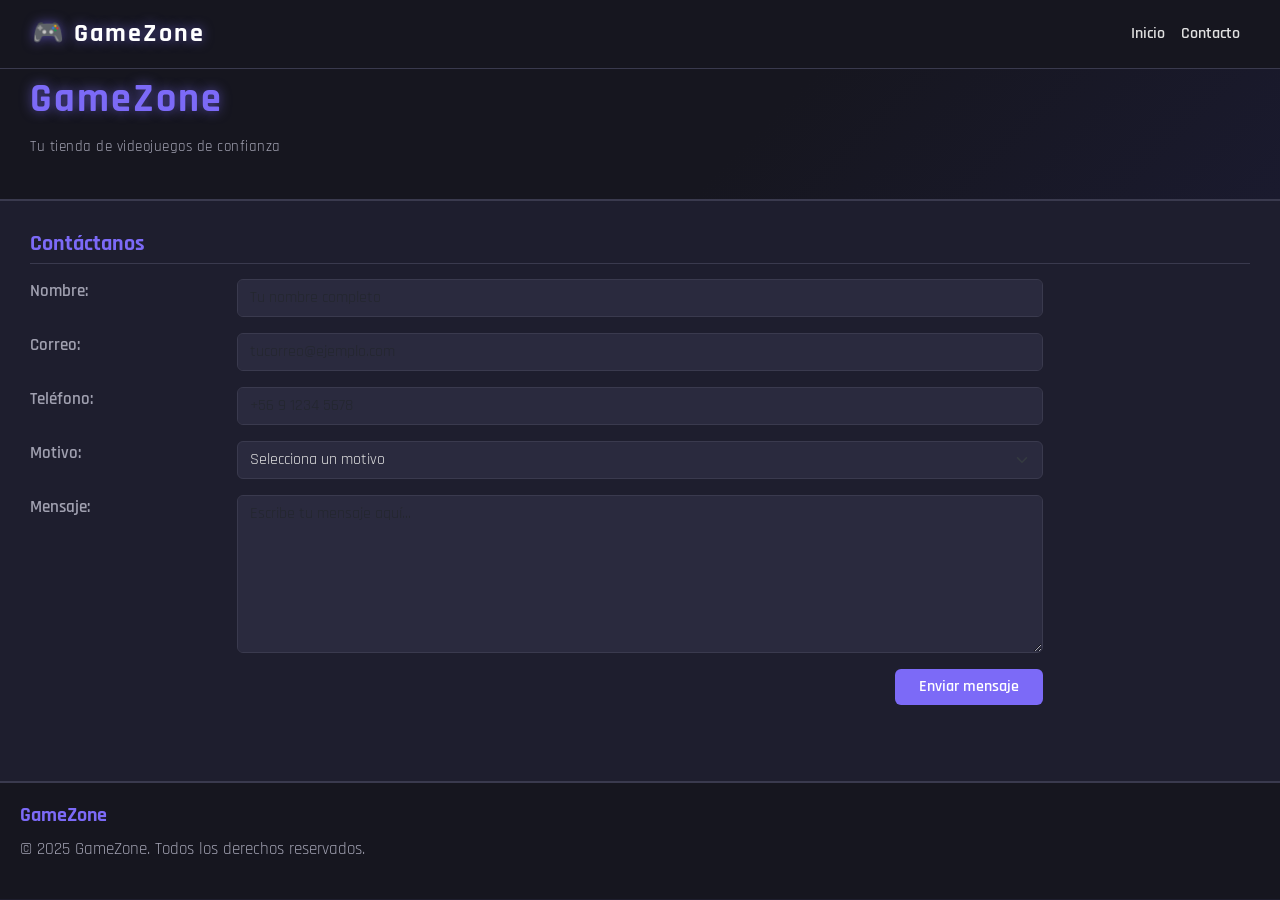
==== contacto.html @ 183e689b "página de contacto dedicada y limpiar formulario del index" ====
<!DOCTYPE html>
<html lang="es">

<head>
    <meta charset="UTF-8">
    <meta name="viewport" content="width=device-width, initial-scale=1.0">
    <title>Contacto | GameZone</title>

    <!-- Bootstrap 5 CSS -->
    <link href="https://cdn.jsdelivr.net/npm/bootstrap@5.3.3/dist/css/bootstrap.min.css" rel="stylesheet">

    <!-- Estilos propios -->
    <link rel="stylesheet" href="./css/styles.css">

    <style>
        /* Estilos específicos del formulario */
        .form-control,
        .form-select {
            background-color: var(--color-fondo-card);
            color: var(--color-texto);
            border-color: var(--color-borde);
        }

        .form-control:focus,
        .form-select:focus {
            background-color: var(--color-fondo-card);
            color: var(--color-texto);
            border-color: var(--color-acento);
            box-shadow: 0 0 0 0.2rem rgba(124, 106, 247, 0.25);
        }

        .form-select option {
            background-color: var(--color-fondo-card);
        }

        .form-label {
            color: var(--color-texto-secundario);
            font-weight: 600;
        }

        #mensaje-enviado {
            display: none;
            color: var(--color-acento);
            font-weight: 600;
            margin-top: 12px;
        }
    </style>
</head>

<body>
    <div class="principal">

        <!-- Navbar -->
        <nav id="navbar-principal" class="navbar navbar-expand-lg fixed-top">
            <div class="container-fluid">
                <a class="navbar-brand text-white fw-bold" href="./index.html">
                    🎮 GameZone
                </a>
                <button class="navbar-toggler" type="button" data-bs-toggle="collapse"
                    data-bs-target="#menuNav">
                    <span class="navbar-toggler-icon"></span>
                </button>
                <div class="collapse navbar-collapse" id="menuNav">
                    <ul class="navbar-nav ms-auto">
                        <li class="nav-item">
                            <a class="nav-link" href="./index.html">Inicio</a>
                        </li>
                        <li class="nav-item">
                            <a class="nav-link active" href="./contacto.html">Contacto</a>
                        </li>
                    </ul>
                </div>
            </div>
        </nav>

        <!-- Header -->
        <header>
            <p class="site-title">GameZone</p>
            <p class="site-description">Tu tienda de videojuegos de confianza</p>
        </header>

        <!-- Contenido principal -->
        <div class="contenido">
            <main>
                <section>
                    <h2>Contáctanos</h2>

                    <div class="container-fluid px-0">

                        <!-- Nombre -->
                        <div class="row mb-3">
                            <div class="col-12 col-md-2">
                                <label class="form-label" for="input-nombre">Nombre:</label>
                            </div>
                            <div class="col-12 col-md-8">
                                <input type="text" id="input-nombre" class="form-control"
                                    placeholder="Tu nombre completo">
                            </div>
                        </div>

                        <!-- Correo -->
                        <div class="row mb-3">
                            <div class="col-12 col-md-2">
                                <label class="form-label" for="input-email">Correo:</label>
                            </div>
                            <div class="col-12 col-md-8">
                                <input type="email" id="input-email" class="form-control"
                                    placeholder="tucorreo@ejemplo.com">
                            </div>
                        </div>

                        <!-- Teléfono -->
                        <div class="row mb-3">
                            <div class="col-12 col-md-2">
                                <label class="form-label" for="input-telefono">Teléfono:</label>
                            </div>
                            <div class="col-12 col-md-8">
                                <input type="tel" id="input-telefono" class="form-control"
                                    placeholder="+56 9 1234 5678">
                            </div>
                        </div>

                        <!-- Motivo -->
                        <div class="row mb-3">
                            <div class="col-12 col-md-2">
                                <label class="form-label" for="select-motivo">Motivo:</label>
                            </div>
                            <div class="col-12 col-md-8">
                                <select id="select-motivo" class="form-select">
                                    <option value="" disabled selected>Selecciona un motivo</option>
                                    <option value="consulta">Consulta</option>
                                    <option value="reclamo">Reclamo</option>
                                    <option value="soporte">Soporte técnico</option>
                                    <option value="despacho">Problema con despacho</option>
                                    <option value="devolucion">Devolución o reembolso</option>
                                    <option value="sugerencia">Sugerencia</option>
                                    <option value="otro">Otro</option>
                                </select>
                            </div>
                        </div>

                        <!-- Mensaje -->
                        <div class="row mb-3">
                            <div class="col-12 col-md-2">
                                <label class="form-label" for="input-mensaje">Mensaje:</label>
                            </div>
                            <div class="col-12 col-md-8">
                                <textarea id="input-mensaje" class="form-control" rows="6"
                                    placeholder="Escribe tu mensaje aquí..."></textarea>
                            </div>
                        </div>

                        <!-- Botón enviar -->
                        <div class="row mb-3">
                            <div class="col-12 col-md-10 d-flex justify-content-end">
                                <button id="btn-enviar" type="button" class="btn btn-gamezone px-4">
                                    Enviar mensaje
                                </button>
                            </div>
                        </div>

                        <!-- Mensaje de confirmación -->
                        <div class="row">
                            <div class="col-12 col-md-10">
                                <p id="mensaje-enviado">✔ ¡Mensaje enviado! Te responderemos a la brevedad.</p>
                            </div>
                        </div>

                    </div>
                </section>
            </main>
        </div>

        <!-- Footer -->
        <footer>
            <h2>GameZone</h2>
            <p>© 2025 GameZone. Todos los derechos reservados.</p>
        </footer>

    </div>

    <!-- Bootstrap 5 JS -->
    <script src="https://cdn.jsdelivr.net/npm/bootstrap@5.3.3/dist/js/bootstrap.bundle.min.js"></script>

    <!-- JS del formulario -->
    <script src="./js/contacto.js"></script>
</body>

</html>
---- css/styles.css ----
/* --- Importación de fuente desde Google Fonts --- */
@import url('https://fonts.googleapis.com/css2?family=Rajdhani:wght@400;500;600;700&display=swap');

/* --- Variables de paleta de colores --- */
:root {
    --color-fondo: #1e1e2e;
    --color-fondo-nav: #16161f;
    --color-fondo-card: #2a2a3e;
    --color-fondo-header: #16161f;
    --color-texto: #e0e0e0;
    --color-texto-secundario: #a0a0b0;
    --color-acento: #7c6af7;
    --color-acento-hover: #5f4fd6;
    --color-borde: #3a3a4e;
}

* {
    box-sizing: border-box;
}

body {
    font-family: 'Rajdhani', Arial, sans-serif;
    font-size: 17px;
    margin: 0;
    padding: 0;
    background-color: var(--color-fondo);
    color: var(--color-texto);
}

.principal {
    display: flex;
    flex-direction: column;
}

/* Espacio para que el contenido no quede bajo la navbar fija */
header {
    padding: 70px 30px 40px 30px;
    margin: 0;
    border-bottom: 2px solid var(--color-borde);
    background: linear-gradient(135deg, var(--color-fondo-header) 60%, #1a1a2e);
}

.site-title {
    font-size: 2.5rem;
    font-weight: 700;
    margin: 0 0 6px 0;
    color: var(--color-acento);
    letter-spacing: 2px;
    text-shadow: 0 0 12px rgba(124, 106, 247, 0.6);
}

.site-description {
    margin: 0;
    padding: 0;
    color: var(--color-texto-secundario);
    font-size: 0.95rem;
    letter-spacing: 0.5px;
}

.contenido {
    display: flex;
    flex-direction: row;
    min-height: 60vh;
}

main {
    flex-grow: 1;
    padding: 20px;
    margin: 10px;
}

section {
    margin-bottom: 30px;
}

section h2 {
    color: var(--color-acento);
    font-size: 22px;
    font-weight: 700;
    border-bottom: 1px solid var(--color-borde);
    padding-bottom: 6px;
    margin-bottom: 15px;
}

.categorias-lista {
    padding-left: 20px;
    margin: 10px 0;
}

.categorias-lista li {
    padding: 5px 0;
    color: var(--color-texto-secundario);
}

.categorias-lista li:nth-child(odd) {
    color: var(--color-texto);
}

footer {
    padding: 20px;
    margin: 0;
    border-top: 2px solid var(--color-borde);
    background-color: var(--color-fondo-header);
    color: var(--color-texto-secundario);
}

footer h2 {
    color: var(--color-acento);
    font-size: 20px;
    font-weight: 700;
    margin-bottom: 10px;
}

footer ul {
    padding-left: 20px;
    margin: 8px 0;
}

footer li {
    padding: 3px 0;
}

footer a {
    color: var(--color-acento);
    text-decoration: none;
}

footer a:hover {
    opacity: 0.8;
}

#contacto {
    border-top: 2px solid var(--color-acento);
    background: linear-gradient(135deg, #1a1a2e, var(--color-fondo-header));
    text-align: center;
    letter-spacing: 0.5px;
    padding: 30px 20px;
}

#contacto h2 {
    color: var(--color-acento);
    margin-bottom: 8px;
}

#contacto p {
    color: var(--color-texto-secundario);
    font-size: 0.9rem;
}

#contacto ul {
    list-style: none;
    padding: 0;
    margin: 8px 0;
}

#contacto li {
    padding: 3px 0;
}

/* --- Bootstrap: navbar tema oscuro --- */
#navbar-principal {
    background-color: var(--color-fondo-nav);
    border-bottom: 1px solid var(--color-borde);
    padding: 10px 20px;
}

#navbar-principal .navbar-brand {
    font-size: 1.6rem;
    letter-spacing: 2px;
    text-shadow: 0 0 12px rgba(124, 106, 247, 0.6);
}

#navbar-principal .nav-link {
    color: var(--color-texto);
    font-weight: 600;
    font-size: 16px;
}

#navbar-principal .nav-link:hover {
    color: var(--color-acento);
}

#navbar-principal .navbar-toggler {
    border-color: var(--color-borde);
}

#navbar-principal .navbar-toggler-icon {
    background-image: url("data:image/svg+xml,%3csvg xmlns='http://www.w3.org/2000/svg' viewBox='0 0 30 30'%3e%3cpath stroke='rgba(224, 224, 224, 0.85)' stroke-width='2' stroke-linecap='round' d='M4 7h22M4 15h22M4 23h22'/%3e%3c/svg%3e");
}

/* --- Bootstrap: carousel --- */
.carousel-item img {
    height: 420px;
    object-fit: cover;
}

.carousel-caption h5 {
    font-family: 'Rajdhani', sans-serif;
    font-size: 1.4rem;
    font-weight: 700;
    color: #ffffff;
}

.carousel-caption p {
    font-family: 'Rajdhani', sans-serif;
    color: var(--color-texto-secundario);
}

/* --- Bootstrap: cards --- */
.card-gamezone {
    background-color: var(--color-fondo-card);
    border: 1px solid var(--color-borde);
    color: var(--color-texto);
}

.card-gamezone .card-title {
    font-family: 'Rajdhani', sans-serif;
    font-size: 1.2rem;
    font-weight: 700;
    color: var(--color-acento);
}

.card-gamezone .card-text {
    font-size: 0.95rem;
    color: var(--color-texto-secundario);
}

.card-gamezone .card-img-top {
    height: 240px;
    object-fit: cover;
    object-position: top center;
}

/* --- Bootstrap: botón personalizado --- */
.btn-gamezone {
    background-color: var(--color-acento);
    color: #ffffff;
    border: none;
    font-family: 'Rajdhani', sans-serif;
    font-weight: 600;
}

.btn-gamezone:hover {
    background-color: var(--color-acento-hover);
    color: #ffffff;
}

/* --- Accesibilidad: foco visible --- */
a:focus-visible,
button:focus-visible {
    outline: 2px solid var(--color-acento);
    outline-offset: 4px;
    border-radius: 4px;
}

/* --- Diseño responsivo --- */

/* Móvil (hasta 480px) */
@media (max-width: 480px) {
    main {
        margin: 0;
        padding: 15px;
    }
}
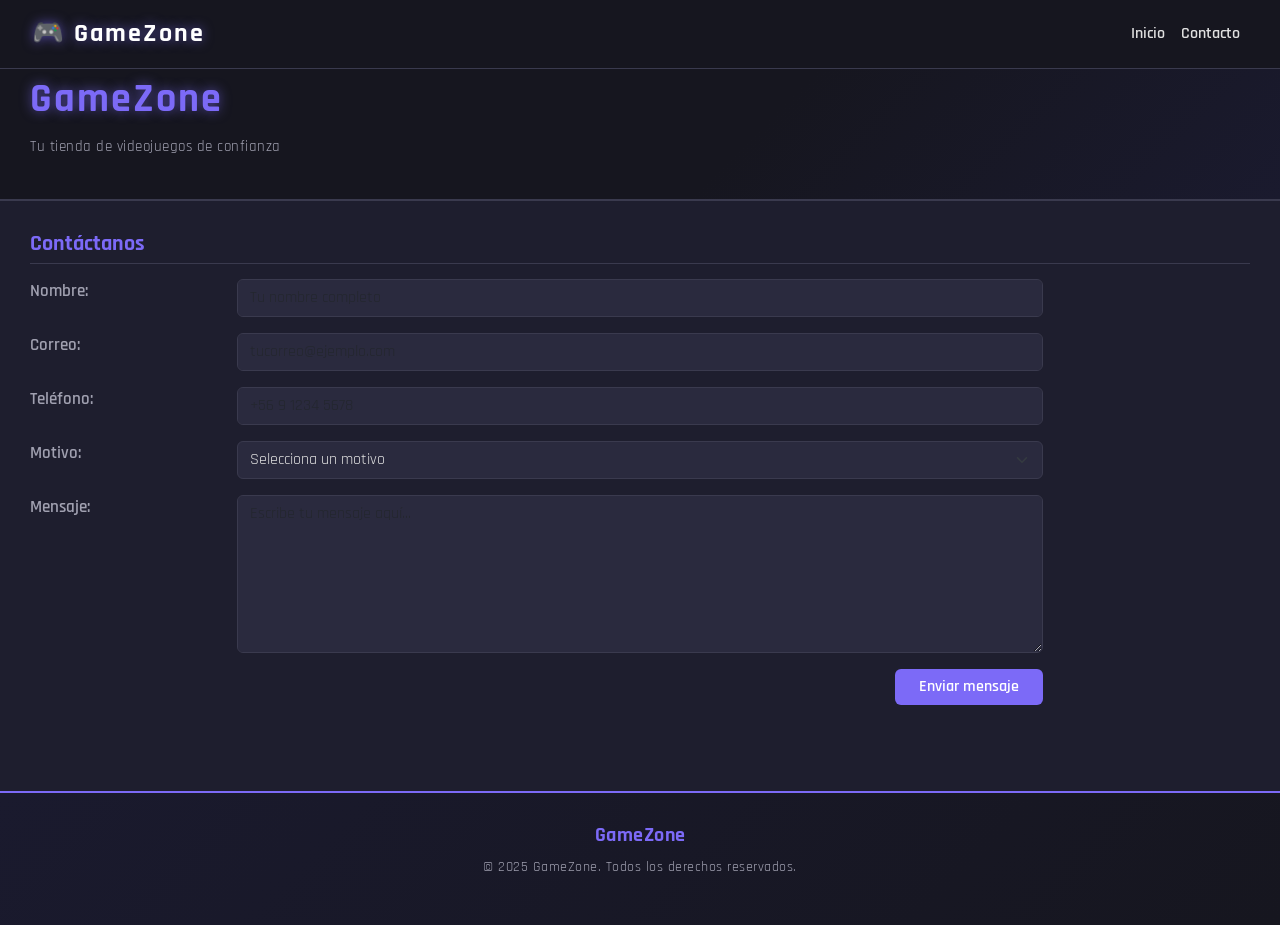
==== commit 38799e06: "feat: reestructura a assets/, JSON local, catálogo con filtros y carrito" ====
--- a/contacto.html
+++ b/contacto.html
@@ -10,7 +10,7 @@
     <link href="https://cdn.jsdelivr.net/npm/bootstrap@5.3.3/dist/css/bootstrap.min.css" rel="stylesheet">
 
     <!-- Estilos propios -->
-    <link rel="stylesheet" href="./css/styles.css">
+    <link rel="stylesheet" href="./assets/css/styles.css">
 
     <style>
         /* Estilos específicos del formulario */
@@ -43,6 +43,17 @@
             color: var(--color-acento);
             font-weight: 600;
             margin-top: 12px;
+        }
+
+        .campo-error {
+            border-color: var(--color-error) !important;
+            box-shadow: 0 0 0 3px rgba(255, 107, 107, 0.2) !important;
+        }
+
+        .mensaje-error {
+            color: var(--color-error);
+            font-size: 0.85rem;
+            margin: 4px 0 0 0;
         }
     </style>
 </head>
@@ -183,7 +194,7 @@
     <script src="https://cdn.jsdelivr.net/npm/bootstrap@5.3.3/dist/js/bootstrap.bundle.min.js"></script>
 
     <!-- JS del formulario -->
-    <script src="./js/contacto.js"></script>
+    <script src="./assets/js/contacto.js"></script>
 </body>
 
 </html>
--- a/assets/css/styles.css
+++ b/assets/css/styles.css
@@ -0,0 +1,432 @@
+/* --- Importación de fuente desde Google Fonts --- */
+@import url('https://fonts.googleapis.com/css2?family=Rajdhani:wght@400;500;600;700&display=swap');
+
+/* --- Variables de paleta de colores --- */
+:root {
+    --color-fondo: #1e1e2e;
+    --color-fondo-nav: #16161f;
+    --color-fondo-card: #2a2a3e;
+    --color-fondo-header: #16161f;
+    --color-fondo-carrito: #1a1a2e;
+    --color-texto: #e0e0e0;
+    --color-texto-secundario: #a0a0b0;
+    --color-acento: #7c6af7;
+    --color-acento-hover: #5f4fd6;
+    --color-borde: #3a3a4e;
+    --color-error: #ff6b6b;
+    --color-exito: #6bffb8;
+}
+
+* {
+    box-sizing: border-box;
+}
+
+body {
+    font-family: 'Rajdhani', Arial, sans-serif;
+    font-size: 17px;
+    margin: 0;
+    padding: 0;
+    background-color: var(--color-fondo);
+    color: var(--color-texto);
+}
+
+.principal {
+    display: flex;
+    flex-direction: column;
+}
+
+/* =============================================
+   HEADER
+   ============================================= */
+header {
+    padding: 70px 30px 40px 30px;
+    margin: 0;
+    border-bottom: 2px solid var(--color-borde);
+    background: linear-gradient(135deg, var(--color-fondo-header) 60%, #1a1a2e);
+}
+
+.site-title {
+    font-size: 2.5rem;
+    font-weight: 700;
+    margin: 0 0 6px 0;
+    color: var(--color-acento);
+    letter-spacing: 2px;
+    text-shadow: 0 0 12px rgba(124, 106, 247, 0.6);
+}
+
+.site-description {
+    margin: 0;
+    padding: 0;
+    color: var(--color-texto-secundario);
+    font-size: 0.95rem;
+    letter-spacing: 0.5px;
+}
+
+/* =============================================
+   LAYOUT PRINCIPAL
+   ============================================= */
+.contenido {
+    display: flex;
+    flex-direction: row;
+    min-height: 60vh;
+}
+
+main {
+    flex-grow: 1;
+    padding: 20px;
+    margin: 10px;
+}
+
+section {
+    margin-bottom: 40px;
+}
+
+section h2 {
+    color: var(--color-acento);
+    font-size: 22px;
+    font-weight: 700;
+    border-bottom: 1px solid var(--color-borde);
+    padding-bottom: 6px;
+    margin-bottom: 15px;
+}
+
+/* =============================================
+   NAVBAR
+   ============================================= */
+#navbar-principal {
+    background-color: var(--color-fondo-nav);
+    border-bottom: 1px solid var(--color-borde);
+    padding: 10px 20px;
+}
+
+#navbar-principal .navbar-brand {
+    font-size: 1.6rem;
+    letter-spacing: 2px;
+    text-shadow: 0 0 12px rgba(124, 106, 247, 0.6);
+}
+
+#navbar-principal .nav-link {
+    color: var(--color-texto);
+    font-weight: 600;
+    font-size: 16px;
+}
+
+#navbar-principal .nav-link:hover {
+    color: var(--color-acento);
+}
+
+#navbar-principal .navbar-toggler {
+    border-color: var(--color-borde);
+}
+
+#navbar-principal .navbar-toggler-icon {
+    background-image: url("data:image/svg+xml,%3csvg xmlns='http://www.w3.org/2000/svg' viewBox='0 0 30 30'%3e%3cpath stroke='rgba(224, 224, 224, 0.85)' stroke-width='2' stroke-linecap='round' d='M4 7h22M4 15h22M4 23h22'/%3e%3c/svg%3e");
+}
+
+/* =============================================
+   CAROUSEL
+   ============================================= */
+.carousel-item img {
+    height: 420px;
+    object-fit: cover;
+}
+
+.carousel-caption h5 {
+    font-family: 'Rajdhani', sans-serif;
+    font-size: 1.4rem;
+    font-weight: 700;
+    color: #ffffff;
+}
+
+.carousel-caption p {
+    font-family: 'Rajdhani', sans-serif;
+    color: var(--color-texto-secundario);
+}
+
+/* =============================================
+   CARDS DE PRODUCTOS
+   ============================================= */
+.card-gamezone {
+    background-color: var(--color-fondo-card);
+    border: 1px solid var(--color-borde);
+    color: var(--color-texto);
+}
+
+.card-gamezone .card-title {
+    font-family: 'Rajdhani', sans-serif;
+    font-size: 1.2rem;
+    font-weight: 700;
+    color: var(--color-acento);
+}
+
+.card-gamezone .card-text {
+    font-size: 0.95rem;
+    color: var(--color-texto-secundario);
+}
+
+.card-gamezone .card-img-top {
+    height: 240px;
+    object-fit: cover;
+    object-position: top center;
+}
+
+.precio-card {
+    font-size: 1.1rem;
+    font-weight: 700;
+    color: var(--color-exito);
+    margin: 8px 0;
+}
+
+/* =============================================
+   BOTONES
+   ============================================= */
+.btn-gamezone {
+    background-color: var(--color-acento);
+    color: #ffffff;
+    border: none;
+    font-family: 'Rajdhani', sans-serif;
+    font-weight: 600;
+}
+
+.btn-gamezone:hover {
+    background-color: var(--color-acento-hover);
+    color: #ffffff;
+}
+
+/* Botón agregar al carrito */
+.btn-carrito {
+    background-color: transparent;
+    color: var(--color-acento);
+    border: 1px solid var(--color-acento);
+    font-family: 'Rajdhani', sans-serif;
+    font-weight: 600;
+    border-radius: 4px;
+    padding: 6px 10px;
+    white-space: nowrap;
+    cursor: pointer;
+}
+
+.btn-carrito:hover {
+    background-color: var(--color-acento);
+    color: #ffffff;
+}
+
+/* Pills de filtro */
+.btn-filtro {
+    background-color: transparent;
+    color: var(--color-texto-secundario);
+    border: 1px solid var(--color-borde);
+    font-family: 'Rajdhani', sans-serif;
+    font-weight: 600;
+    border-radius: 20px;
+    padding: 4px 14px;
+    cursor: pointer;
+    transition: all 0.2s ease;
+}
+
+.btn-filtro:hover {
+    border-color: var(--color-acento);
+    color: var(--color-acento);
+}
+
+.btn-filtro.active {
+    background-color: var(--color-acento);
+    border-color: var(--color-acento);
+    color: #ffffff;
+}
+
+/* =============================================
+   BÚSQUEDA
+   ============================================= */
+.form-control-gamezone {
+    background-color: var(--color-fondo-card);
+    color: var(--color-texto);
+    border: 1px solid var(--color-borde);
+    font-family: 'Rajdhani', sans-serif;
+    font-size: 1rem;
+    border-radius: 4px;
+    padding: 8px 12px;
+    width: 100%;
+}
+
+.form-control-gamezone::placeholder {
+    color: var(--color-texto-secundario);
+}
+
+.form-control-gamezone:focus {
+    outline: none;
+    border-color: var(--color-acento);
+    box-shadow: 0 0 0 3px rgba(124, 106, 247, 0.2);
+    background-color: var(--color-fondo-card);
+    color: var(--color-texto);
+}
+
+/* =============================================
+   CARRITO
+   ============================================= */
+#carrito {
+    background-color: var(--color-fondo-carrito);
+    border: 1px solid var(--color-borde);
+    border-radius: 8px;
+    padding: 20px;
+}
+
+.lista-carrito-items {
+    list-style: none;
+    padding: 0;
+    margin: 0 0 12px 0;
+}
+
+.carrito-item {
+    display: flex;
+    align-items: center;
+    gap: 12px;
+    padding: 8px 0;
+    border-bottom: 1px solid var(--color-borde);
+    flex-wrap: wrap;
+}
+
+.carrito-nombre {
+    flex-grow: 1;
+    font-weight: 600;
+    color: var(--color-texto);
+}
+
+.carrito-cantidad {
+    color: var(--color-texto-secundario);
+    font-size: 0.9rem;
+    min-width: 30px;
+    text-align: center;
+}
+
+.carrito-subtotal {
+    color: var(--color-exito);
+    font-weight: 700;
+    min-width: 80px;
+    text-align: right;
+}
+
+.btn-eliminar {
+    background: none;
+    border: none;
+    color: var(--color-error);
+    cursor: pointer;
+    font-size: 0.9rem;
+    padding: 2px 6px;
+    border-radius: 4px;
+    transition: background-color 0.2s ease;
+}
+
+.btn-eliminar:hover {
+    background-color: rgba(255, 107, 107, 0.15);
+}
+
+.total-carrito {
+    font-size: 1.1rem;
+    font-weight: 700;
+    color: var(--color-texto);
+    margin: 12px 0 0 0;
+    text-align: right;
+}
+
+.total-carrito span {
+    color: var(--color-exito);
+}
+
+/* =============================================
+   FILTROS — LABEL
+   ============================================= */
+.label-filtro {
+    font-size: 0.9rem;
+    font-weight: 600;
+    color: var(--color-texto-secundario);
+    text-transform: uppercase;
+    letter-spacing: 0.5px;
+}
+
+/* =============================================
+   TEXTOS DE ESTADO
+   ============================================= */
+.texto-secundario {
+    color: var(--color-texto-secundario);
+}
+
+.texto-error {
+    color: var(--color-error);
+}
+
+/* =============================================
+   FOOTER
+   ============================================= */
+footer {
+    padding: 30px 20px;
+    margin: 0;
+    border-top: 2px solid var(--color-acento);
+    background: linear-gradient(135deg, #1a1a2e, var(--color-fondo-header));
+    color: var(--color-texto-secundario);
+    text-align: center;
+    letter-spacing: 0.5px;
+}
+
+footer h2 {
+    color: var(--color-acento);
+    font-size: 20px;
+    font-weight: 700;
+    margin-bottom: 10px;
+}
+
+footer ul {
+    list-style: none;
+    padding: 0;
+    margin: 8px 0;
+}
+
+footer li {
+    padding: 3px 0;
+}
+
+footer a {
+    color: var(--color-acento);
+    text-decoration: none;
+}
+
+footer a:hover {
+    opacity: 0.8;
+}
+
+footer p {
+    color: var(--color-texto-secundario);
+    font-size: 0.9rem;
+}
+
+/* =============================================
+   ACCESIBILIDAD
+   ============================================= */
+a:focus-visible,
+button:focus-visible {
+    outline: 2px solid var(--color-acento);
+    outline-offset: 4px;
+    border-radius: 4px;
+}
+
+/* =============================================
+   RESPONSIVE
+   ============================================= */
+@media (max-width: 480px) {
+    main {
+        margin: 0;
+        padding: 15px;
+    }
+
+    .carousel-item img {
+        height: 200px;
+    }
+
+    .carrito-item {
+        gap: 8px;
+    }
+
+    .carrito-subtotal {
+        min-width: 60px;
+    }
+}
